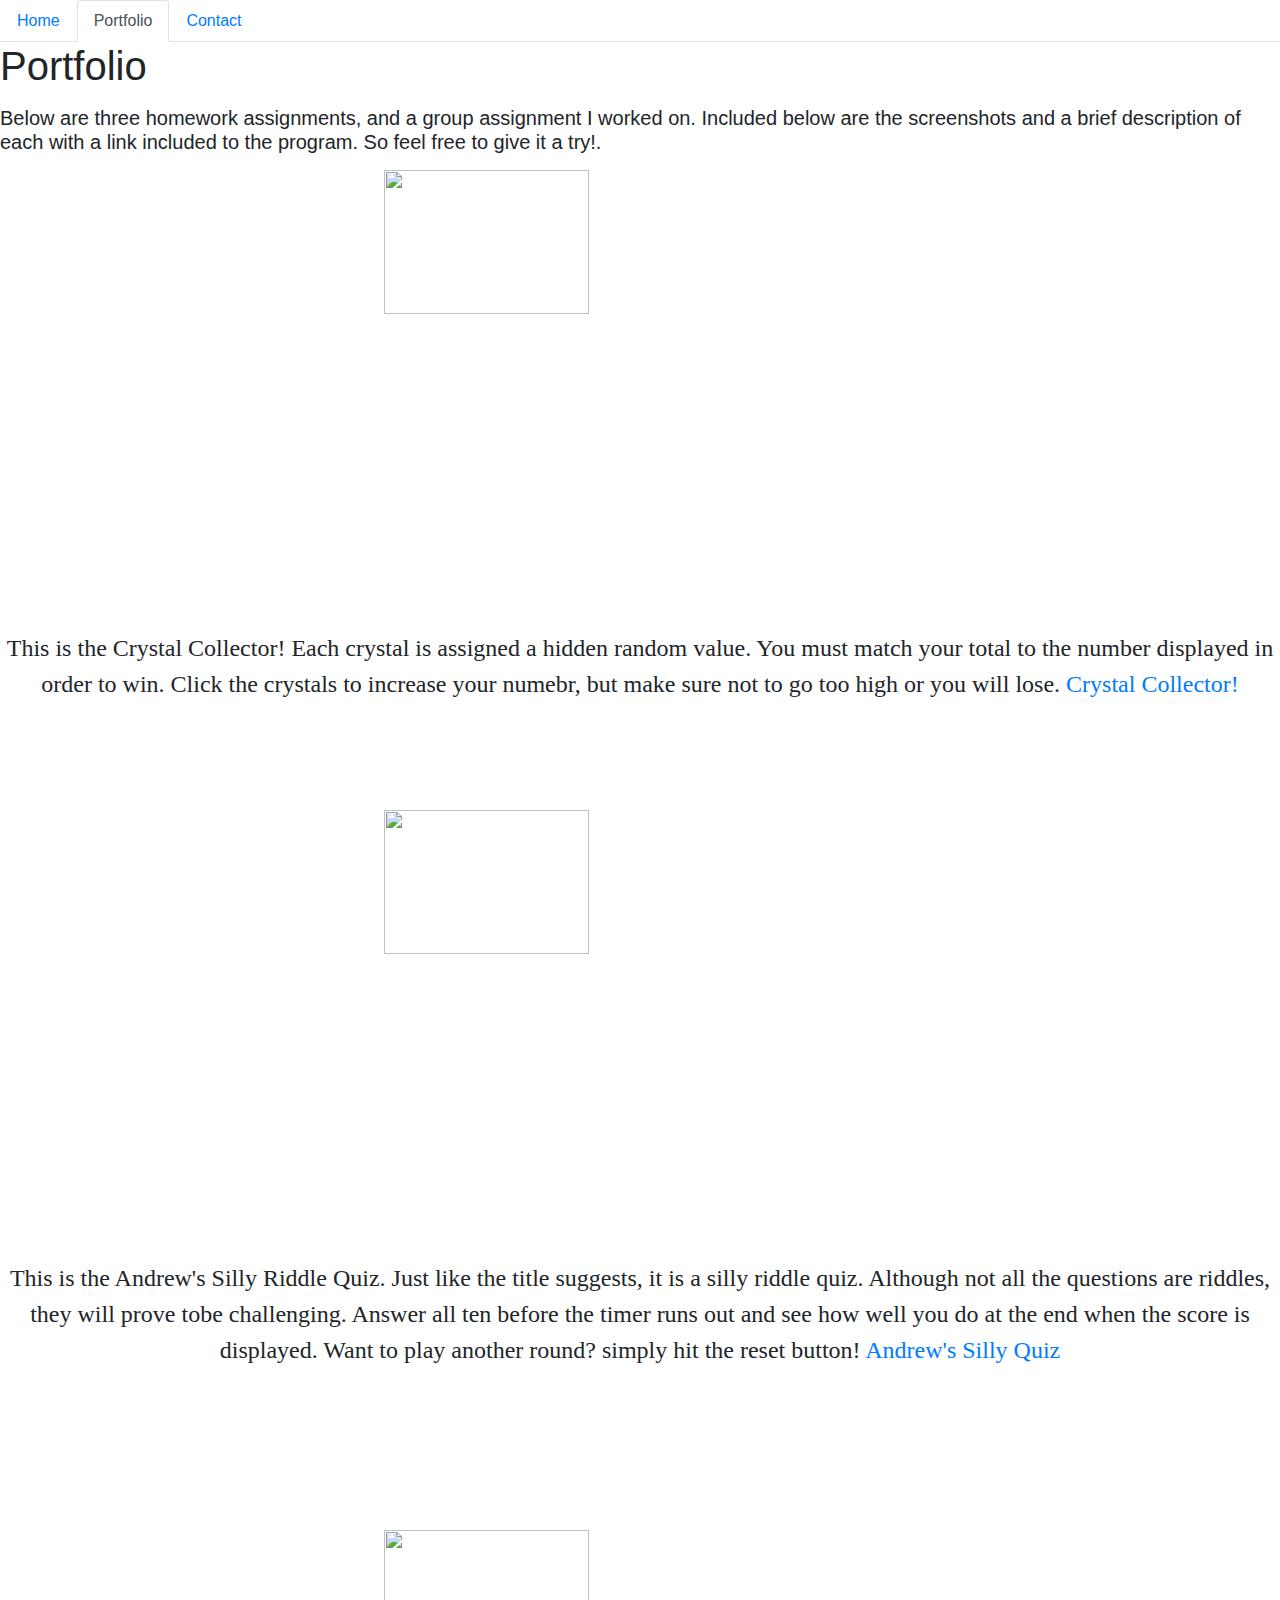
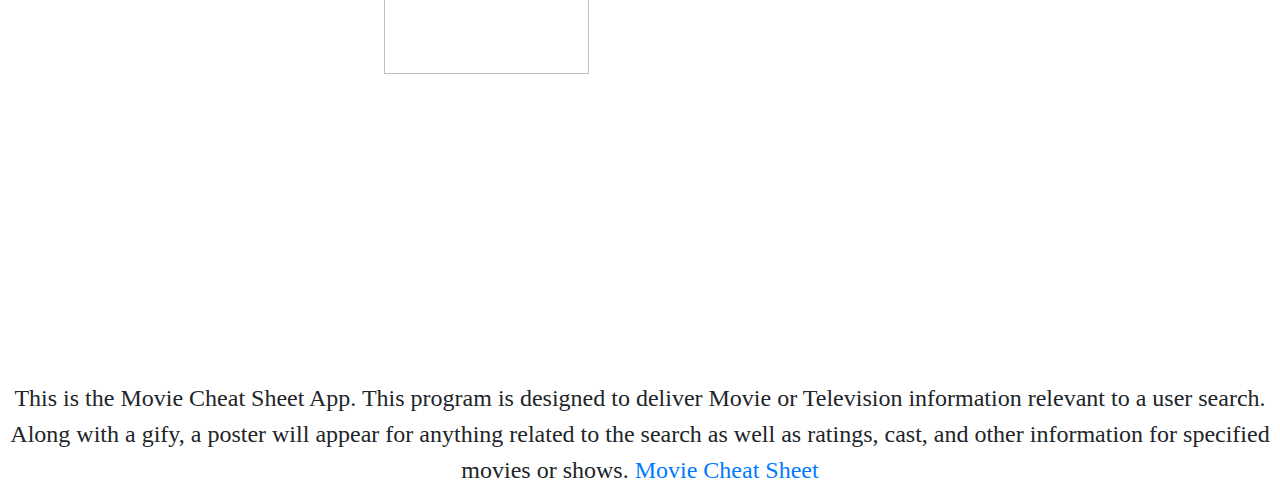
==== contact.html @ bdec38e0 "this is updated version of portfolio with linkedin and Github and Resume link" ====
<!DOCTYPE html>
<html lang="en">

<head>
    <meta charset="UTF-8">
    <meta name="viewport" content="width=device-width, initial-scale=1.0">
    <meta http-equiv="X-UA-Compatible" content="ie=edge">
    <link rel="stylesheet" href="https://stackpath.bootstrapcdn.com/bootstrap/4.3.1/css/bootstrap.min.css"
        integrity="sha384-ggOyR0iXCbMQv3Xipma34MD+dH/1fQ784/j6cY/iJTQUOhcWr7x9JvoRxT2MZw1T" crossorigin="anonymous">
    <link rel="stylesheet" href="style.css">
    <title>Document</title>
</head>

<body>
    <ul class="nav nav-tabs">
        <li class="nav-item">
            <a class="nav-link" href="index.html">Home</a>
        </li>
        <li class="nav-item">
            <a class="nav-link active" href="contact.html">Portfolio</a>
        </li>
        <li class="nav-item">
            <a class="nav-link" href="portfolio.html">Contact</a>
        </li>
    </ul>
    <div id="portfolioContainer">
        <h1>Portfolio</h1>
        <p><h5>Below are three homework assignments, and a group assignment I worked on. Included below are the screenshots and a brief description
            of each with a link included to the program. So feel free to give it a try!.
        </h5></p>
    </div>
    <div id=portfolioScreenshots>
        <img src="../Coding_Bootcamp_Assignments_New/images/crystal_collector.png" id="crystalCollector">
        <p id="collectorText">This is the Crystal Collector! Each crystal is assigned a hidden random value. You must match your total to the number displayed
            in order to win. Click the crystals to increase your numebr, but make sure not to go too high or you will lose.
            <a href="https://siricoa94.github.io/unit-4-game/" target="_blank">Crystal Collector!</a>
        </p>
        <img src="../Coding_Bootcamp_Assignments_New/images/sillyQuiz.png" id="sillyQuiz">
        <p id="quizText">This is the Andrew's Silly Riddle Quiz. Just like the title suggests, it is a silly riddle quiz. Although not all the questions are
            riddles, they will prove tobe challenging. Answer all ten before the timer runs out and see how well you do at the end when the score is
            displayed. Want to play another round? simply hit the reset button!
            <a href="../Coding_Bootcamp_Assignments_New/images/sillyQuiz.png" target="_blank">Andrew's Silly Quiz</a>
        </p>
        <img src="../Coding_Bootcamp_Assignments_New/images/screenshot_movieapp.png" id="movieApp">
        <p id="movieText">This is the Movie Cheat Sheet App. This program is designed to deliver Movie or Television information relevant to a user search.
            Along with a gify, a poster will appear for anything related to the search as well as ratings, cast, and other information for specified
            movies or shows.
            <a href="../Coding_Bootcamp_Assignments_New/images/screenshot_movieapp.png" target="_blank">Movie Cheat Sheet</a>
        </p>
    </div>

</body>

</html>
---- style.css ----
#aboutImageDiv {
    position: absolute;
    top: 20%;
    left: 32%
}
#image {
    width: 80%;
}
#indexText {
    position: absolute;
    text-align: center;
    width: 60%;
    height: 40%;
    top: 90%;
    left: 20%;
    font-size: 150%;
    font-family: 'Times New Roman', Times, serif
}
#movieApp {
    position: absolute;
    width: 40%;
    height: 40%;
    top: 170%;
    left: 30%;

}
#sillyQuiz {
    position: absolute;
    width: 40%;
    height: 40%;
    top: 90%;
    left:30%;

}
#crystalCollector {
    position: absolute;
    width: 40%;
    height: 40%;
    left: 30%;
    
}
#collectorText {
    position: absolute;
    top: 70%;
    text-align: center;
    width: 100%;
    font-size: 150%;
    font-family: 'Times New Roman', Times, serif
}
#movieText {
    position: absolute;
    top: 220%;
    text-align: center;
    width: 100%;
    font-size: 150%;
    font-family: 'Times New Roman', Times, serif
}
#quizText {
    position: absolute;
    top: 140%;
    text-align: center;
    width: 100%;
    font-size: 150%;
    font-family: 'Times New Roman', Times, serif
}
#contactRefrences {
    font-size: 150%;
    font-family: 'Times New Roman', Times, serif;
}
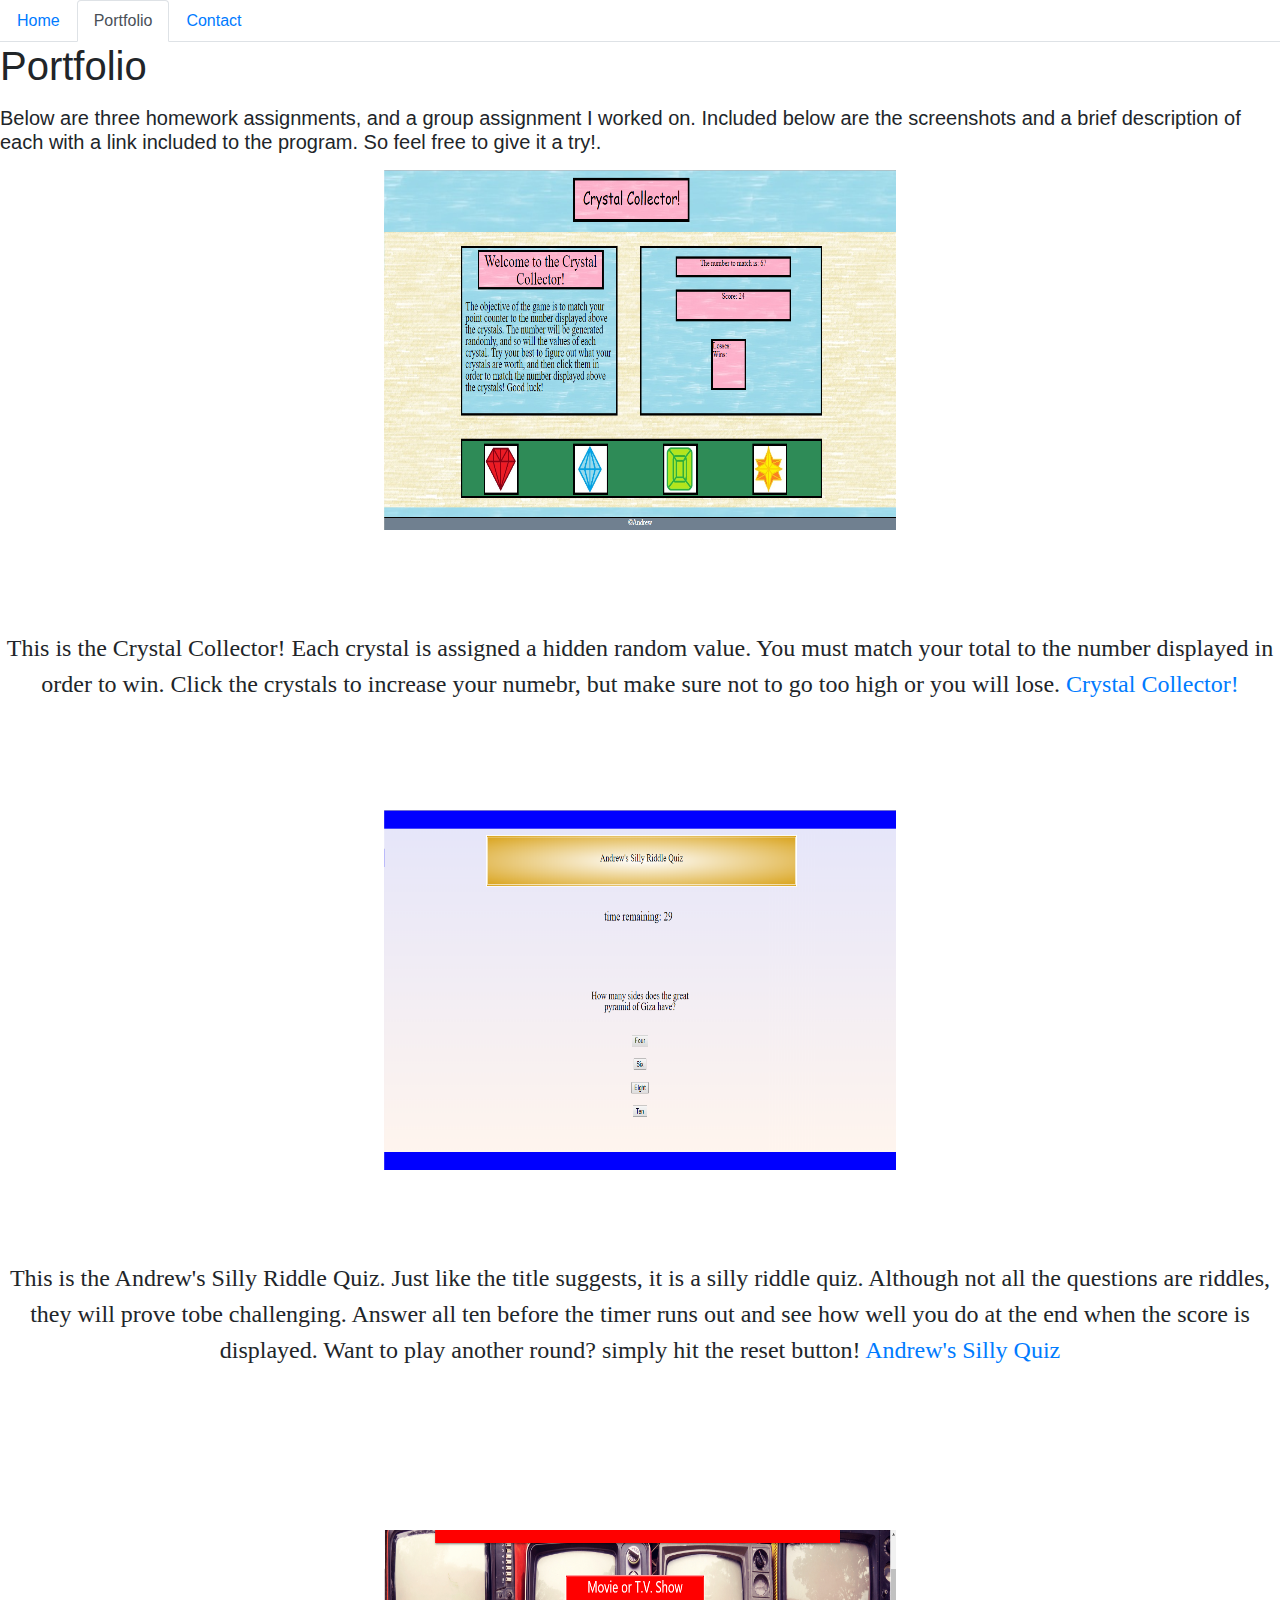
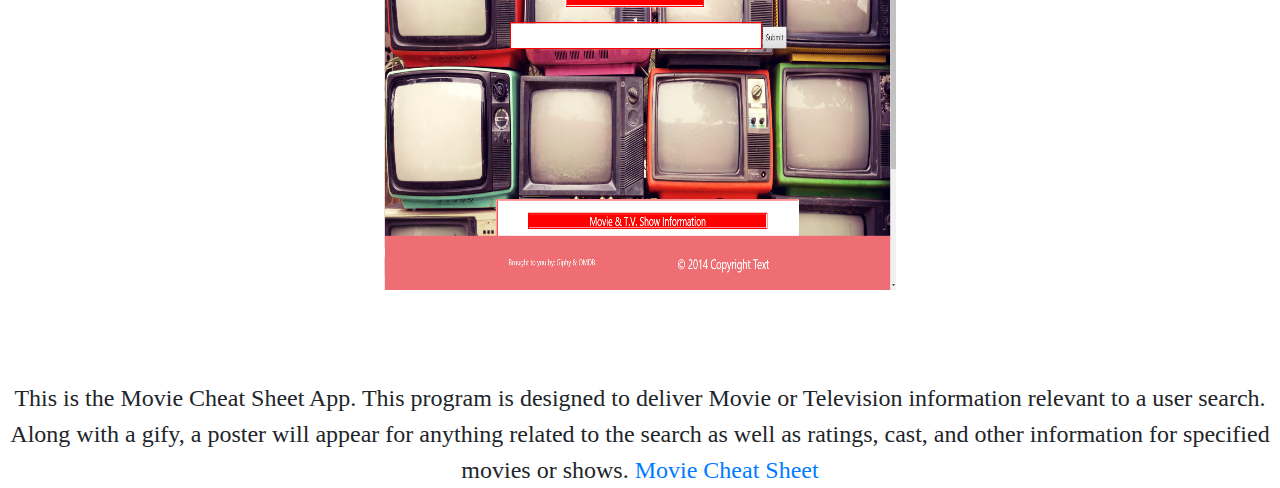
==== commit 5c77a4d2: "changed file locations of images so when others click on github link, imgages also appear for them." ====
--- a/contact.html
+++ b/contact.html
@@ -30,22 +30,22 @@
         </h5></p>
     </div>
     <div id=portfolioScreenshots>
-        <img src="../Coding_Bootcamp_Assignments_New/images/crystal_collector.png" id="crystalCollector">
+        <img src="crystal_collector.png" id="crystalCollector">
         <p id="collectorText">This is the Crystal Collector! Each crystal is assigned a hidden random value. You must match your total to the number displayed
             in order to win. Click the crystals to increase your numebr, but make sure not to go too high or you will lose.
             <a href="https://siricoa94.github.io/unit-4-game/" target="_blank">Crystal Collector!</a>
         </p>
-        <img src="../Coding_Bootcamp_Assignments_New/images/sillyQuiz.png" id="sillyQuiz">
+        <img src="sillyQuiz.png" id="sillyQuiz">
         <p id="quizText">This is the Andrew's Silly Riddle Quiz. Just like the title suggests, it is a silly riddle quiz. Although not all the questions are
             riddles, they will prove tobe challenging. Answer all ten before the timer runs out and see how well you do at the end when the score is
             displayed. Want to play another round? simply hit the reset button!
-            <a href="../Coding_Bootcamp_Assignments_New/images/sillyQuiz.png" target="_blank">Andrew's Silly Quiz</a>
+            <a href="https://siricoa94.github.io/TriviaGame/" target="_blank">Andrew's Silly Quiz</a>
         </p>
-        <img src="../Coding_Bootcamp_Assignments_New/images/screenshot_movieapp.png" id="movieApp">
+        <img src="screenshot_movieapp.png" id="movieApp">
         <p id="movieText">This is the Movie Cheat Sheet App. This program is designed to deliver Movie or Television information relevant to a user search.
             Along with a gify, a poster will appear for anything related to the search as well as ratings, cast, and other information for specified
             movies or shows.
-            <a href="../Coding_Bootcamp_Assignments_New/images/screenshot_movieapp.png" target="_blank">Movie Cheat Sheet</a>
+            <a href="https://siricoa94.github.io/project-1/" target="_blank">Movie Cheat Sheet</a>
         </p>
     </div>
 
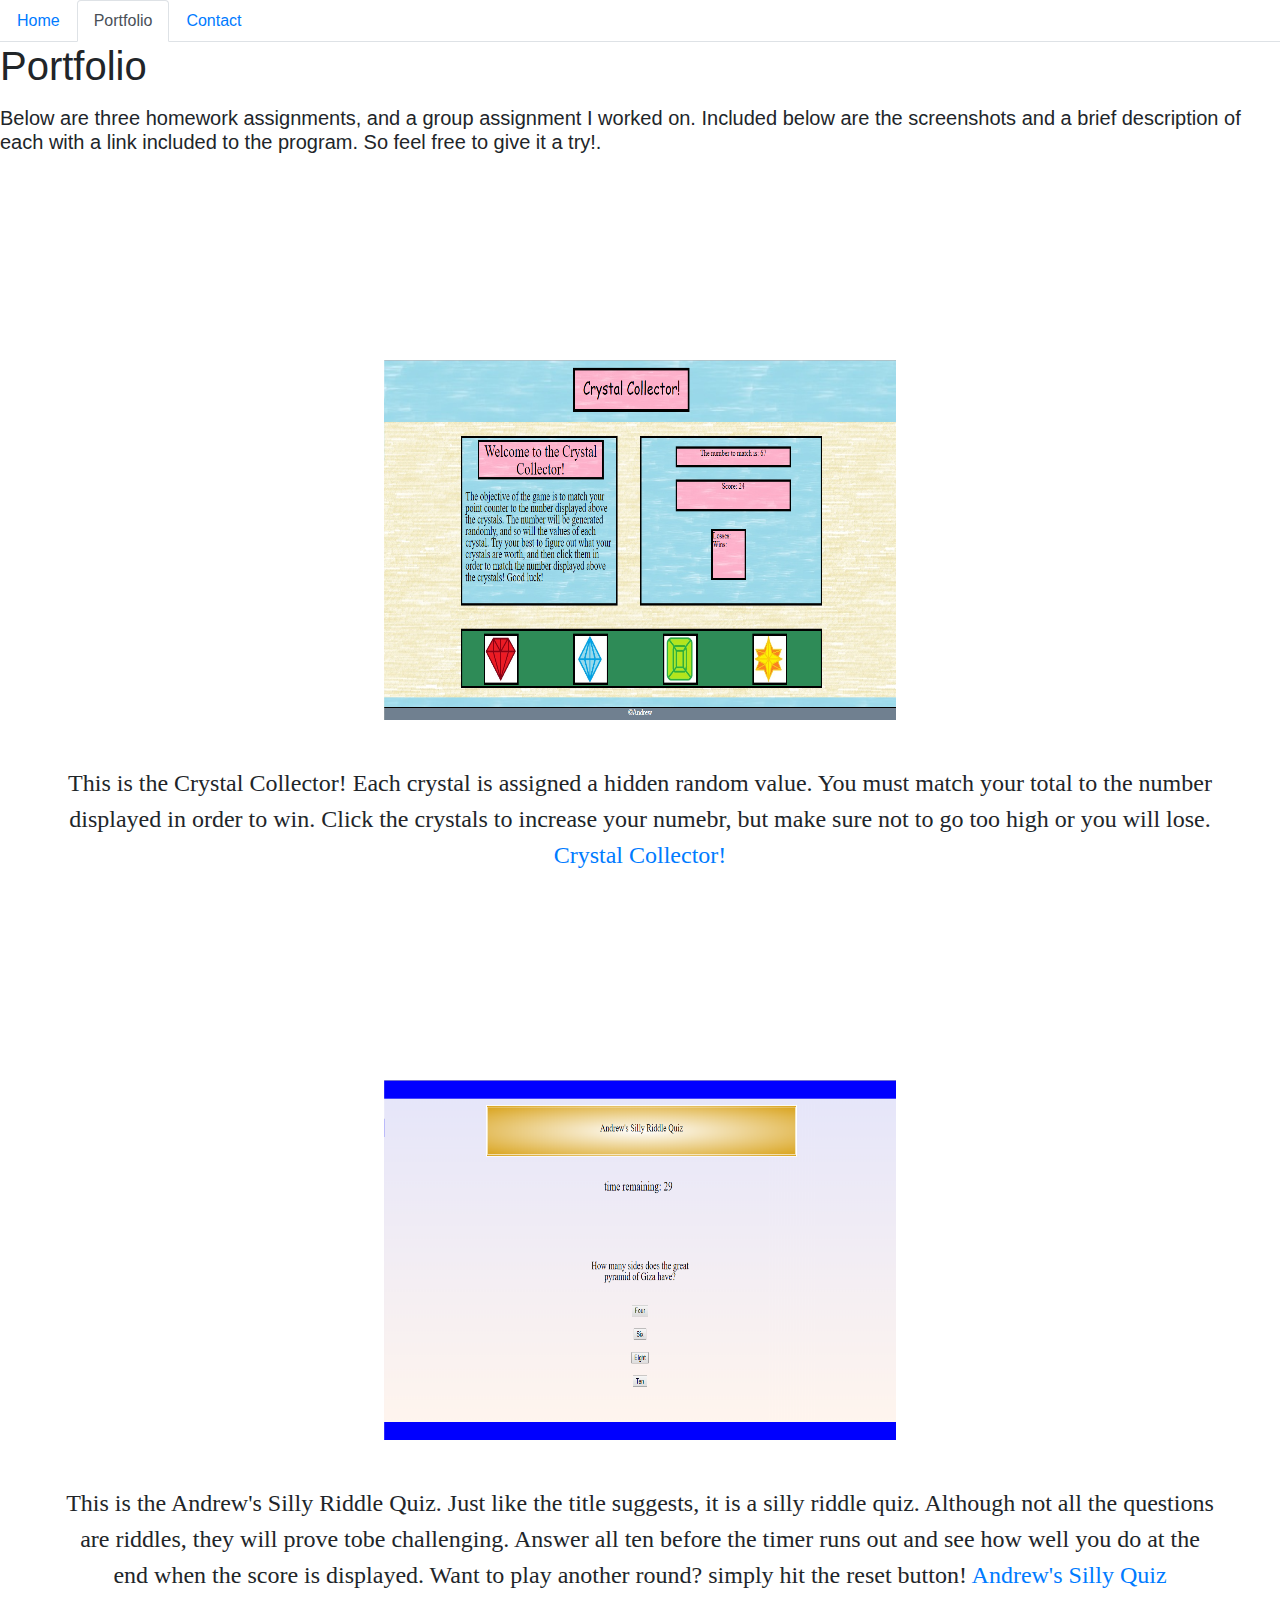
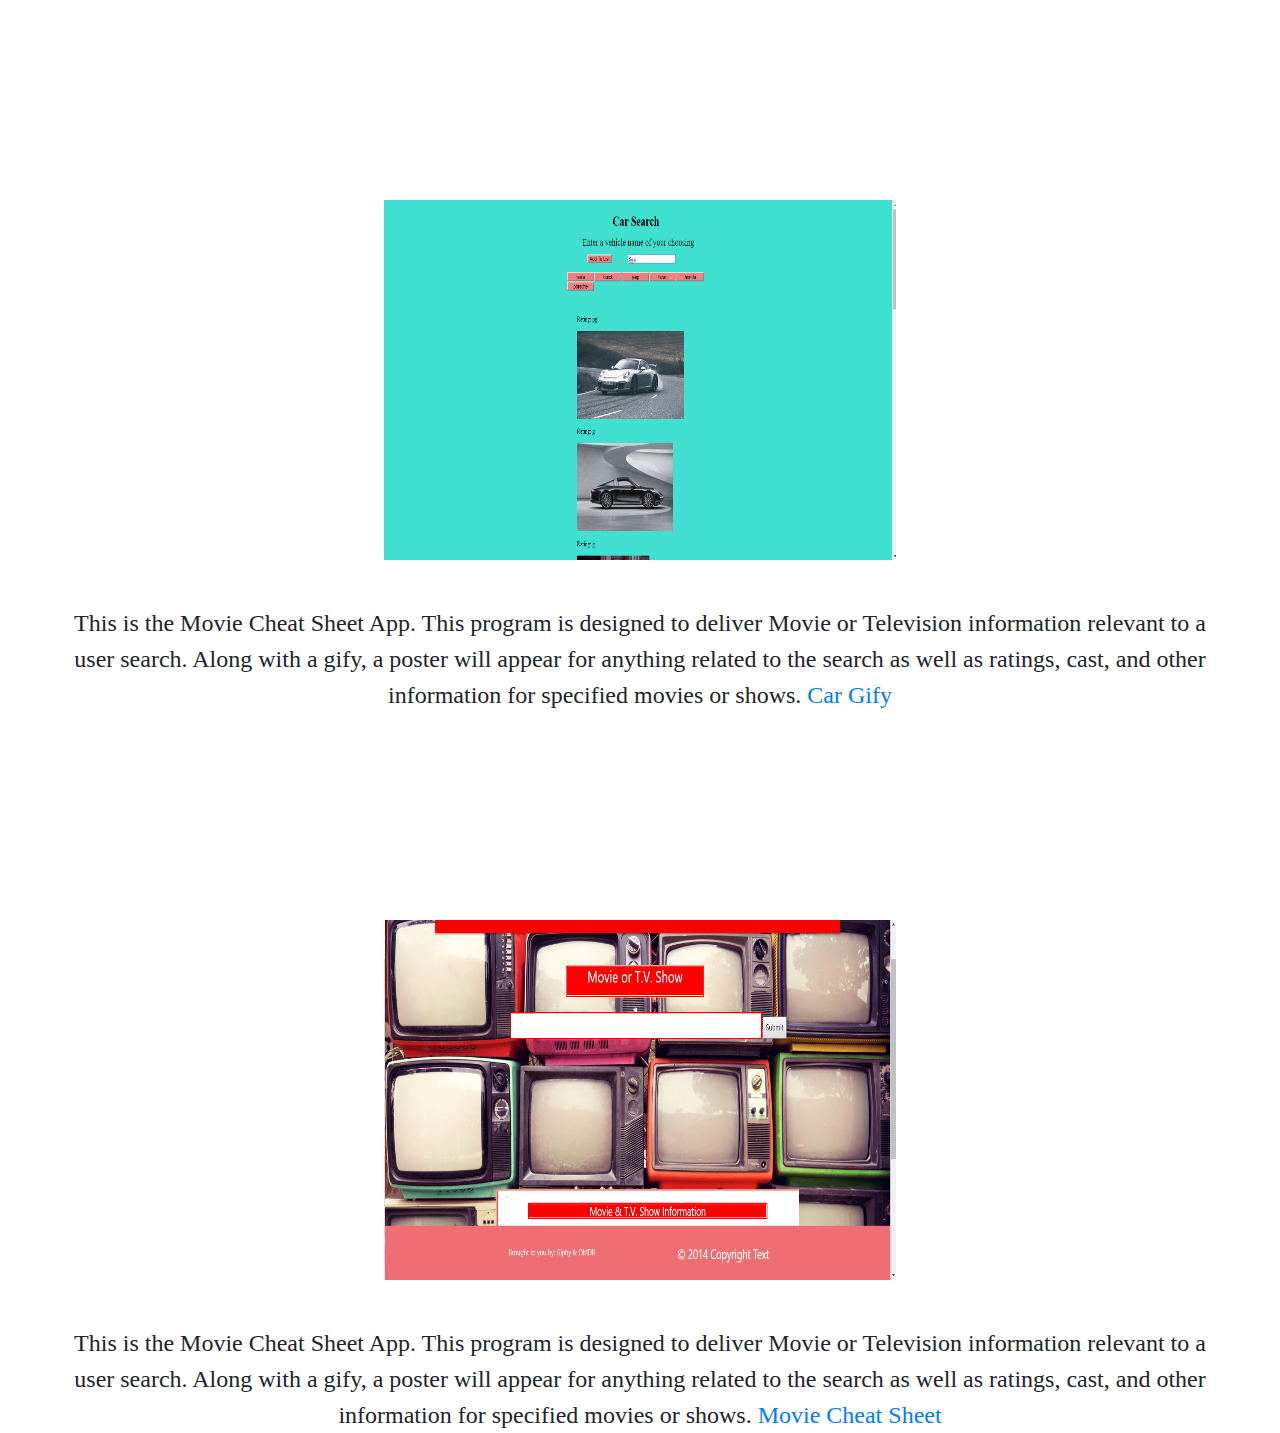
==== commit f65d567c: "added car gif project to portfolio page" ====
--- a/contact.html
+++ b/contact.html
@@ -41,6 +41,12 @@
             displayed. Want to play another round? simply hit the reset button!
             <a href="https://siricoa94.github.io/TriviaGame/" target="_blank">Andrew's Silly Quiz</a>
         </p>
+        <img src="gify_assignment.png" id="gifyGame">
+        <p id="gifyText">This is the Movie Cheat Sheet App. This program is designed to deliver Movie or Television information relevant to a user search.
+            Along with a gify, a poster will appear for anything related to the search as well as ratings, cast, and other information for specified
+            movies or shows.
+            <a href="https://siricoa94.github.io/gify-assignment/" target="_blank">Car Gify</a>
+        </p>
         <img src="screenshot_movieapp.png" id="movieApp">
         <p id="movieText">This is the Movie Cheat Sheet App. This program is designed to deliver Movie or Television information relevant to a user search.
             Along with a gify, a poster will appear for anything related to the search as well as ratings, cast, and other information for specified
--- a/style.css
+++ b/style.css
@@ -20,7 +20,7 @@
     position: absolute;
     width: 40%;
     height: 40%;
-    top: 170%;
+    top: 280%;
     left: 30%;
 
 }
@@ -28,12 +28,13 @@
     position: absolute;
     width: 40%;
     height: 40%;
-    top: 90%;
+    top: 120%;
     left:30%;
 
 }
 #crystalCollector {
     position: absolute;
+    top: 40%;
     width: 40%;
     height: 40%;
     left: 30%;
@@ -41,29 +42,49 @@
 }
 #collectorText {
     position: absolute;
-    top: 70%;
+    top: 85%;
     text-align: center;
-    width: 100%;
+    width: 90%;
+    left: 5%;
     font-size: 150%;
     font-family: 'Times New Roman', Times, serif
 }
 #movieText {
     position: absolute;
-    top: 220%;
+    top: 325%;
     text-align: center;
-    width: 100%;
+    width: 90%;
+    left: 5%;
     font-size: 150%;
     font-family: 'Times New Roman', Times, serif
 }
 #quizText {
     position: absolute;
-    top: 140%;
+    top: 165%;
     text-align: center;
-    width: 100%;
+    left: 5%;
+    width: 90%;
     font-size: 150%;
     font-family: 'Times New Roman', Times, serif
 }
 #contactRefrences {
     font-size: 150%;
     font-family: 'Times New Roman', Times, serif;
+}
+#gifyGame {
+    position: absolute;
+    left: 30%;
+    top: 200%;
+    width: 40%;
+    height: 40%;
+}
+#gifyText {
+    position: absolute;
+    top: 245%;
+    width: 90%;
+    left: 5%;
+    font-size: 150%;
+    font-family: 'Times New Roman', Times, serif;
+    text-align:center;
+
 }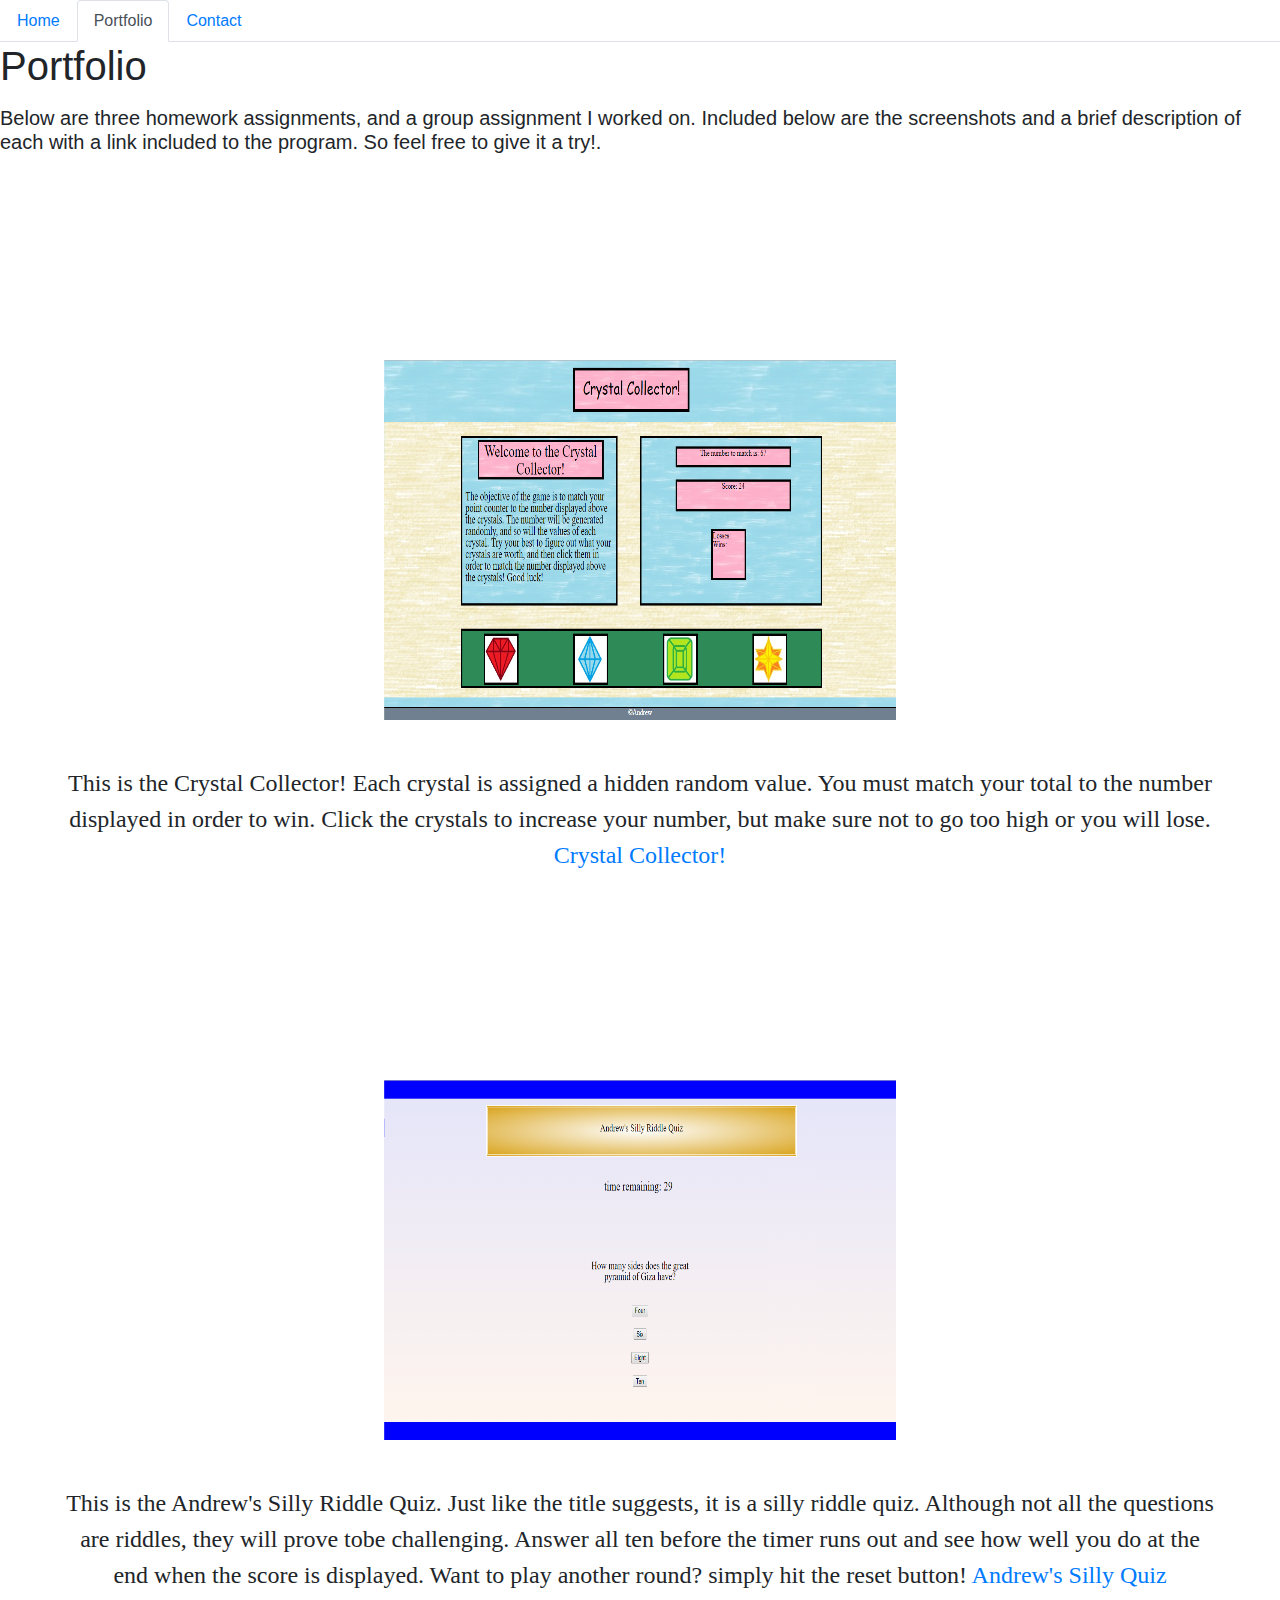
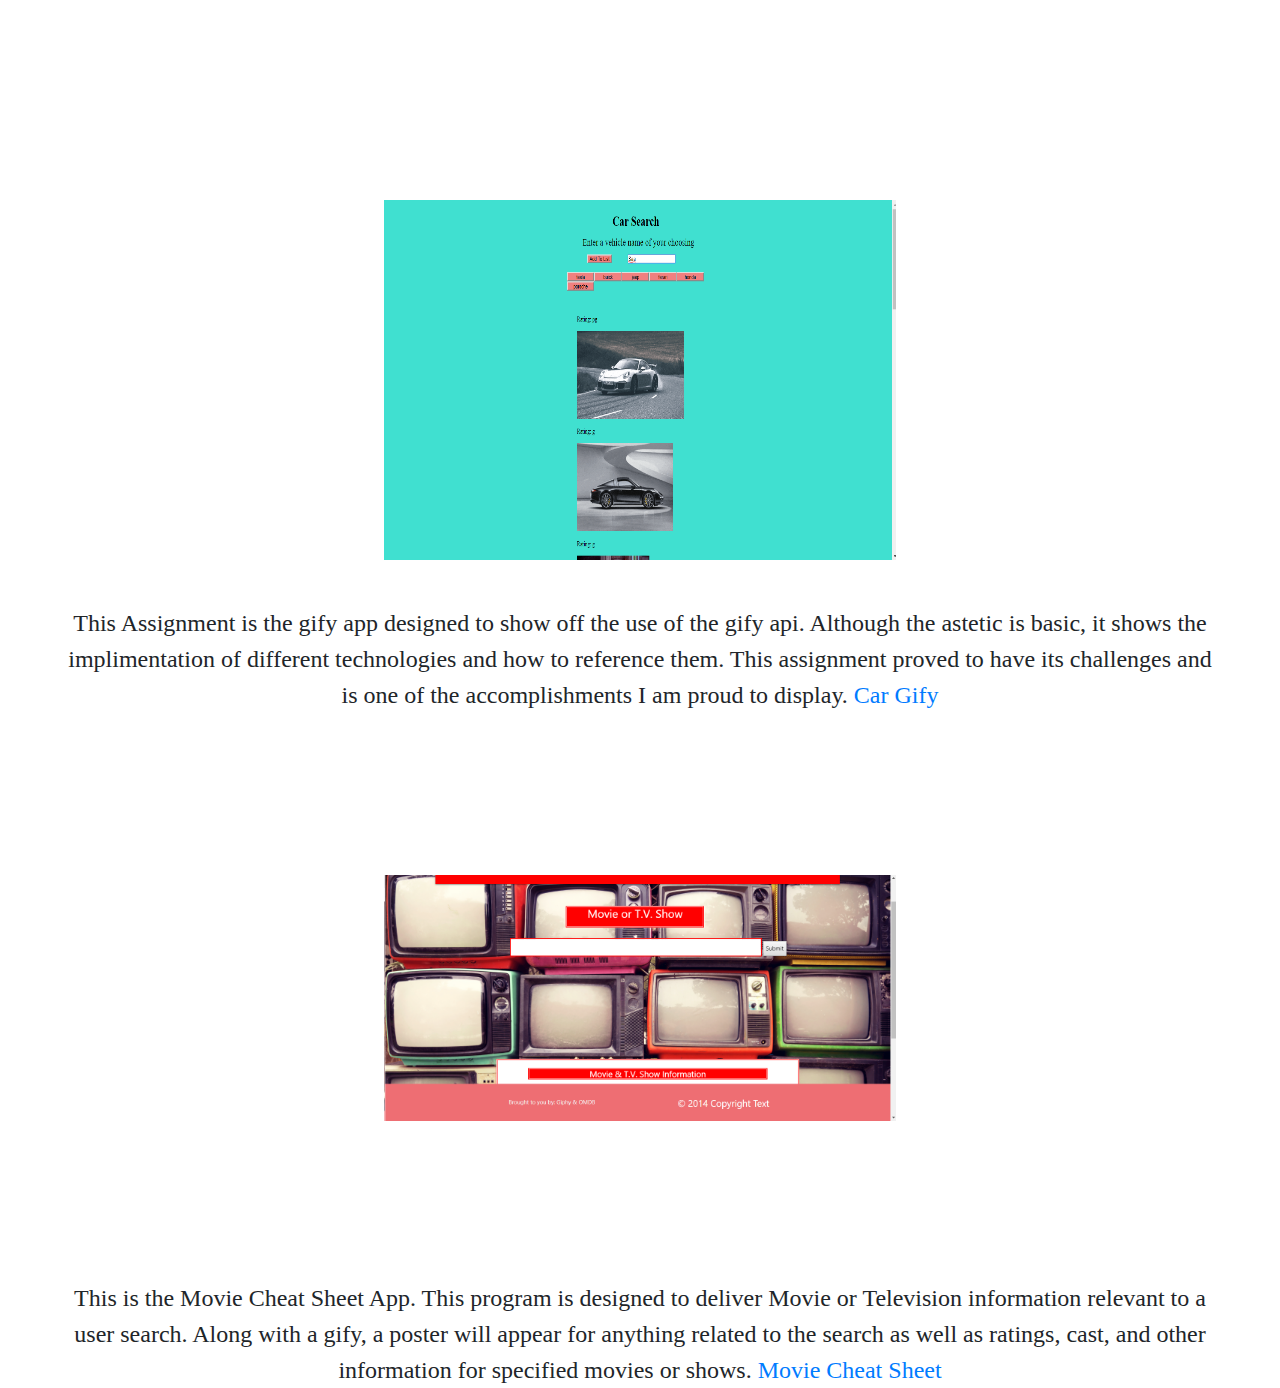
==== commit a924525c: "added additional changes to the readme file, as well as some spelling and grammar corrections, im su" ====
--- a/contact.html
+++ b/contact.html
@@ -32,7 +32,7 @@
     <div id=portfolioScreenshots>
         <img src="crystal_collector.png" id="crystalCollector">
         <p id="collectorText">This is the Crystal Collector! Each crystal is assigned a hidden random value. You must match your total to the number displayed
-            in order to win. Click the crystals to increase your numebr, but make sure not to go too high or you will lose.
+            in order to win. Click the crystals to increase your number, but make sure not to go too high or you will lose.
             <a href="https://siricoa94.github.io/unit-4-game/" target="_blank">Crystal Collector!</a>
         </p>
         <img src="sillyQuiz.png" id="sillyQuiz">
@@ -42,9 +42,9 @@
             <a href="https://siricoa94.github.io/TriviaGame/" target="_blank">Andrew's Silly Quiz</a>
         </p>
         <img src="gify_assignment.png" id="gifyGame">
-        <p id="gifyText">This is the Movie Cheat Sheet App. This program is designed to deliver Movie or Television information relevant to a user search.
-            Along with a gify, a poster will appear for anything related to the search as well as ratings, cast, and other information for specified
-            movies or shows.
+        <p id="gifyText">This Assignment is the gify app designed to show off the use of the gify api. Although the astetic is basic,
+            it shows the implimentation of different technologies and how to reference them. This assignment proved to have its challenges
+            and is one of the accomplishments I am proud to display.
             <a href="https://siricoa94.github.io/gify-assignment/" target="_blank">Car Gify</a>
         </p>
         <img src="screenshot_movieapp.png" id="movieApp">
--- a/style.css
+++ b/style.css
@@ -19,8 +19,7 @@
 #movieApp {
     position: absolute;
     width: 40%;
-    height: 40%;
-    top: 280%;
+    top: 275%;
     left: 30%;
 
 }
@@ -51,7 +50,7 @@
 }
 #movieText {
     position: absolute;
-    top: 325%;
+    top: 320%;
     text-align: center;
     width: 90%;
     left: 5%;
